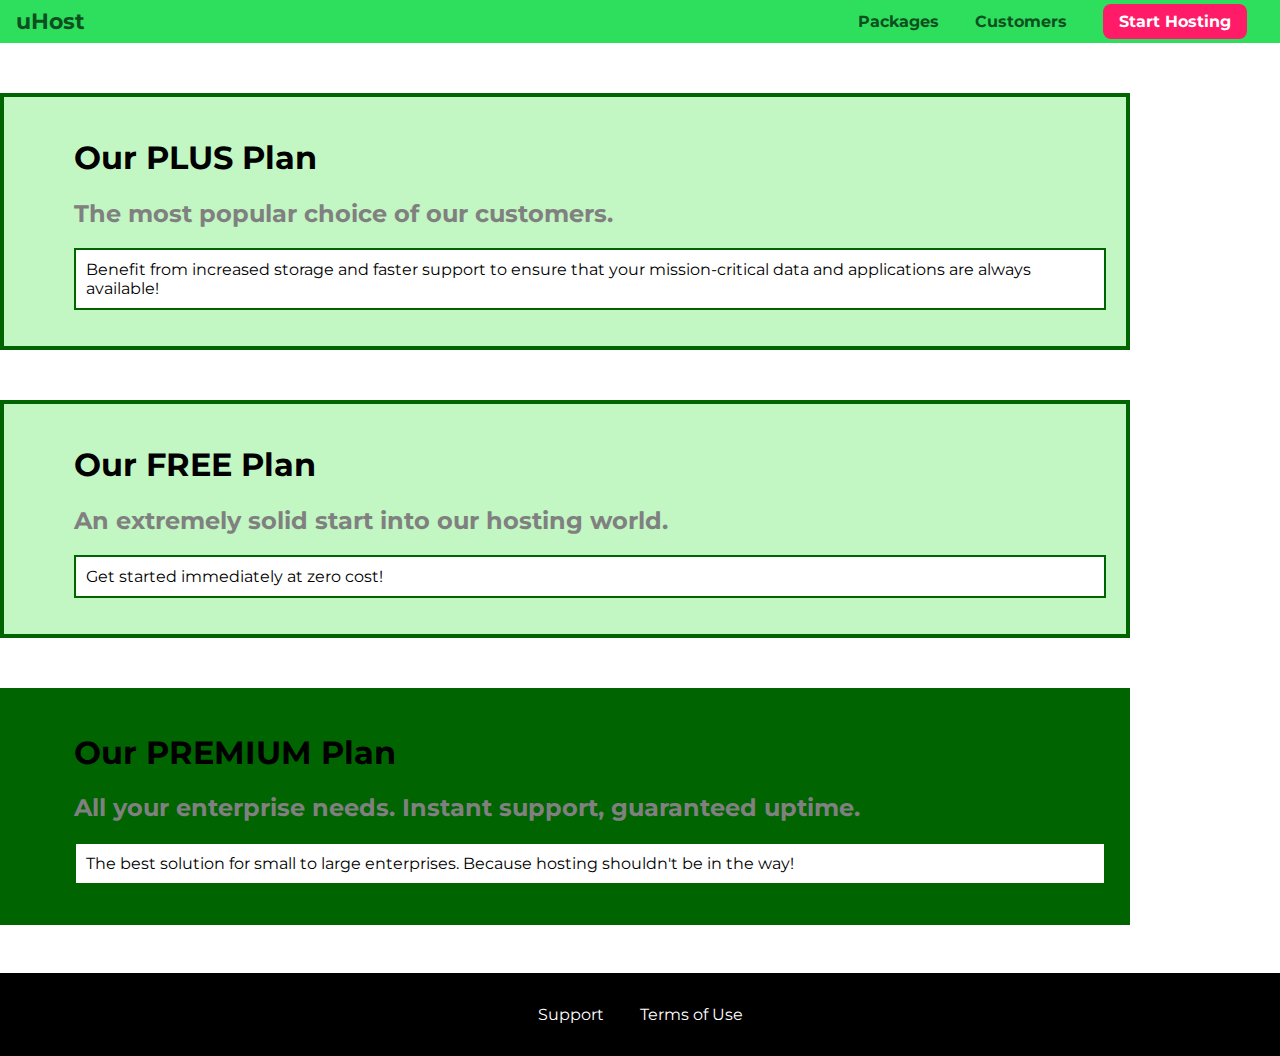
==== packages/index.html @ 97447c00 "challanged solved" ====
<!DOCTYPE html>
<html lang="en">

<head>
    <meta charset="UTF-8">
    <meta http-equiv="X-UA-Compatible" content="ie=edge">
    <title>uHost</title>
    <link rel="shortcut icon" href="favicon.png">
    <link href="https://fonts.googleapis.com/css?family=Montserrat:400,700" rel="stylesheet">
    <link rel="stylesheet" href="../shared.css">
    <link rel="stylesheet" href="packages.css">
</head>

<body>
    <header class="main-header">
        <div>
            <a href="../index.html" class="main-header__brand">
                uHost
            </a>
        </div>
        <nav class="main-nav">
            <ul class="main-nav__items">
                <li class="main-nav__item">
                    <a href="index.html">Packages</a>
                </li>
                <li class="main-nav__item">
                    <a href="../customers/index.html">Customers</a>
                </li>
                <li class="main-nav__item main-nav__item--cta">
                    <a href="../start-hosting/index.html">Start Hosting</a>
                </li>
            </ul>
        </nav>
    </header>
    <main>
        <section class="sectionTop">
            <a href="#" class="sectionAnchor">
                <h1 class="sectionAnchorH1">Our PLUS Plan</h1>
                <h2 class="sectionAnchorH2">The most popular choice of our customers.</h2>
                <p class="sectionAnchorP">Benefit from increased storage and faster support to ensure that your mission-critical data and applications
                    are always available!</p>
            </a>
        </section>
        <section class="sectionTop">
            <a href="#" class="sectionAnchor">
                <h1 class="sectionAnchorH1">Our FREE Plan</h1>
                <h2 class="sectionAnchorH2">An extremely solid start into our hosting world.</h2>
                <p class="sectionAnchorP">Get started immediately at zero cost!</p>
            </a>
        </section>
        <section class="sectionTop sectionAnchorLast">
            <a href="#" class="sectionAnchor">
                <h1 class="sectionAnchorH1">Our PREMIUM Plan</h1>
                <h2 class="sectionAnchorH2">All your enterprise needs. Instant support, guaranteed uptime. </h2>
                <p class="sectionAnchorP">The best solution for small to large enterprises. Because hosting shouldn't be in the way!</p>
            </a>
        </section>
    </main>

    <footer class="main-footer">
        <nav>
            <ul class="main-footer__links">
                <li class="main-footer__link">
                    <a href="#">Support</a>
                </li>
                <li class="main-footer__link">
                    <a href="#">Terms of Use</a>
                </li>
            </ul>
        </nav>
    </footer>

</body>
</html>
---- shared.css ----
* {
    box-sizing: border-box;
}

body {
    font-family: 'Montserrat', sans-serif;
    margin: 0;
}

.main-header {
    width: 100%;
    background: #2ddf5c;
    padding: 8px 16px;
}

.main-header > div {
    display: inline-block;
    vertical-align: middle;
}

.main-header__brand {
    color: #0e4f1f;
    text-decoration: none;
    font-weight: bold;
    font-size: 22px;
}

.main-nav {
    display: inline-block;
    text-align: right;
    width: calc(100% - 74px);
    vertical-align: middle;
}

.main-nav__items {
    margin: 0;
    padding: 0;
    list-style: none;
}

.main-nav__item {
    display: inline-block;
    margin: 0 16px;
}

.main-nav__item a {
    text-decoration: none;
    color: #0e4f1f;
    font-weight: bold;
    padding: 3px 0;
}

.main-nav__item a:hover,
.main-nav__item a:active {
    color: white;
    border-bottom: 5px solid white;
}

.main-nav__item--cta a {
    color: white;
    background: #ff1b68;
    padding: 8px 16px;
    border-radius: 8px;
}

.main-nav__item--cta a:hover,
.main-nav__item--cta a:active {
    color: #ff1b68;
    background: white;
    border: none;
}


.main-footer{
    background: black;
    padding: 32px;
    margin-top: 48px;
}

.main-footer__links{
    list-style: none;
    margin: 0;
    padding: 0;
    text-align: center;
}

.main-footer__link{
    display: inline-block;
    margin: 0 16px;
}


.main-footer__link a{
    color: white;
    text-decoration: none;
}

.main-footer__link a:hover,
.main-footer__link a:active{
    color: #ccc;
}

.button{
    background: #0e4f1f;
    color: white;
    font: inherit;
    border: 1px solid #0e4f1f;
    padding: 8px;
    border-radius: 8px;
    font-weight: bold;
    cursor: pointer;
}

.button:hover,
.button:active{
    background: white;
    color: #0e4f1f; 
}

.button:focus{
    outline: none;
}
---- packages/packages.css ----
.sectionTop {
    margin-top: 50px;
    margin-right: 150px;
    border: 4px solid darkgreen;
    padding: 20px;
    background: rgb(194, 246, 194);
}

.sectionAnchor{
    text-decoration: none;
}

.sectionAnchorH1,
.sectionAnchorH2
{
    color: black;
    padding-left: 50px;
}

.sectionAnchorH2{
    color: gray;
}

.sectionAnchorP {
    border: 2px solid darkgreen;
    padding: 10px;
    margin-left: 50px;
    text-decoration: none;
    color: black;
    background: white;
}


.sectionAnchorLast {
    background: darkgreen !important;
    color: white;
}
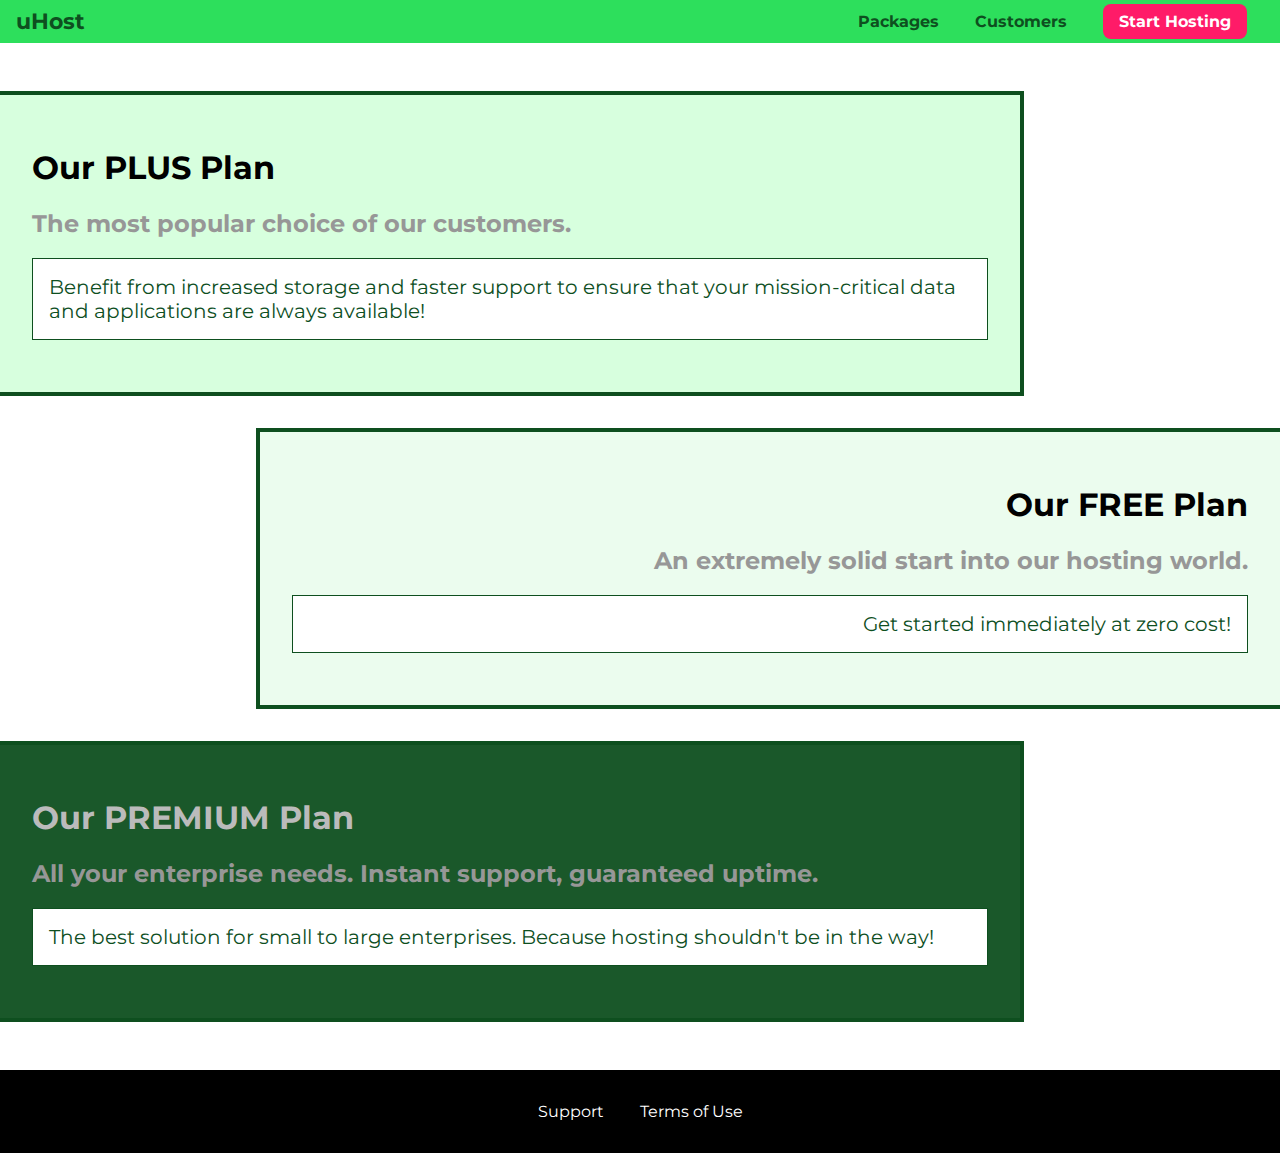
==== commit 7da982b3: "section 5 complete" ====
--- a/packages/index.html
+++ b/packages/index.html
@@ -32,7 +32,8 @@
             </ul>
         </nav>
     </header>
-    <main>
+ 
+    <!-- <main>
         <section class="sectionTop">
             <a href="#" class="sectionAnchor">
                 <h1 class="sectionAnchorH1">Our PLUS Plan</h1>
@@ -55,6 +56,32 @@
                 <p class="sectionAnchorP">The best solution for small to large enterprises. Because hosting shouldn't be in the way!</p>
             </a>
         </section>
+    </main> --> 
+
+    <main>
+        <section class="package" id="plus">
+            <a href="#" >
+                <h1 class="package__title">Our PLUS Plan</h1>
+                <h2 class="package__subtitle">The most popular choice of our customers.</h2>
+                <p class="package__info">Benefit from increased storage and faster support to ensure that your mission-critical data and applications
+                    are always available!</p>
+            </a>
+        </section>
+        <section class="package" id="free">
+            <a href="#">
+                <h1 class="package__title">Our FREE Plan</h1>
+                <h2 class="package__subtitle">An extremely solid start into our hosting world.</h2>
+                <p class="package__info">Get started immediately at zero cost!</p>
+            </a>
+        </section>
+        <div class="clearfix"></div>
+        <section class="package" id="premium">
+            <a href="#">
+                <h1 class="package__title">Our PREMIUM Plan</h1>
+                <h2 class="package__subtitle">All your enterprise needs. Instant support, guaranteed uptime. </h2>
+                <p class="package__info">The best solution for small to large enterprises. Because hosting shouldn't be in the way!</p>
+            </a>
+        </section>
     </main>
 
     <footer class="main-footer">
--- a/packages/packages.css
+++ b/packages/packages.css
@@ -1,4 +1,4 @@
-.sectionTop {
+/* .sectionTop {
     margin-top: 50px;
     margin-right: 150px;
     border: 4px solid darkgreen;
@@ -34,4 +34,82 @@
 .sectionAnchorLast {
     background: darkgreen !important;
     color: white;
+} */
+
+
+
+
+main {
+    padding-top: 32px;
+}
+
+
+.package:hover,
+.package:active{
+    box-shadow: 2px 2px 4px rgba(0,0,0,0.5);
+    border-color: #ff5454;
+}
+
+.package {
+    width: 80%;
+    margin: 16px 0;
+    border : 4px solid #0e4f1f;
+    border-left: none;
+}
+
+.package a {
+    text-decoration: none;
+    color: inherit;
+    display: block;
+    padding: 32px;
+}
+
+
+.package__subtitle {
+    color : #979797
+}
+
+.package__info{
+    padding: 16px;
+    border: 1px solid #0e4f1f;
+    font-size: 20px;
+    background: white;
+    color: #0e4f1f;
+}
+
+.clearfix{
+    clear: both;
+}
+
+#plus {
+    background: rgba(213,255,220,0.95);
+}
+
+#free {
+    float: right;
+    background: rgba(234, 252, 237, 0.95);
+    border-right: none;
+    border-left: 4px solid #0e4f1f;
+    text-align: right;
+}
+
+
+#free:hover,
+#free:active{
+    box-shadow: 2px 2px 4px rgba(0,0,0,0.5);
+    border-color: #ff5454;
+}
+
+
+#premium {
+    background: rgba(14,79,31,0.95);
+}
+
+
+#premium .package__title{
+    color: white;
+}
+
+#premium .package__title {
+    color: #bbb;
 }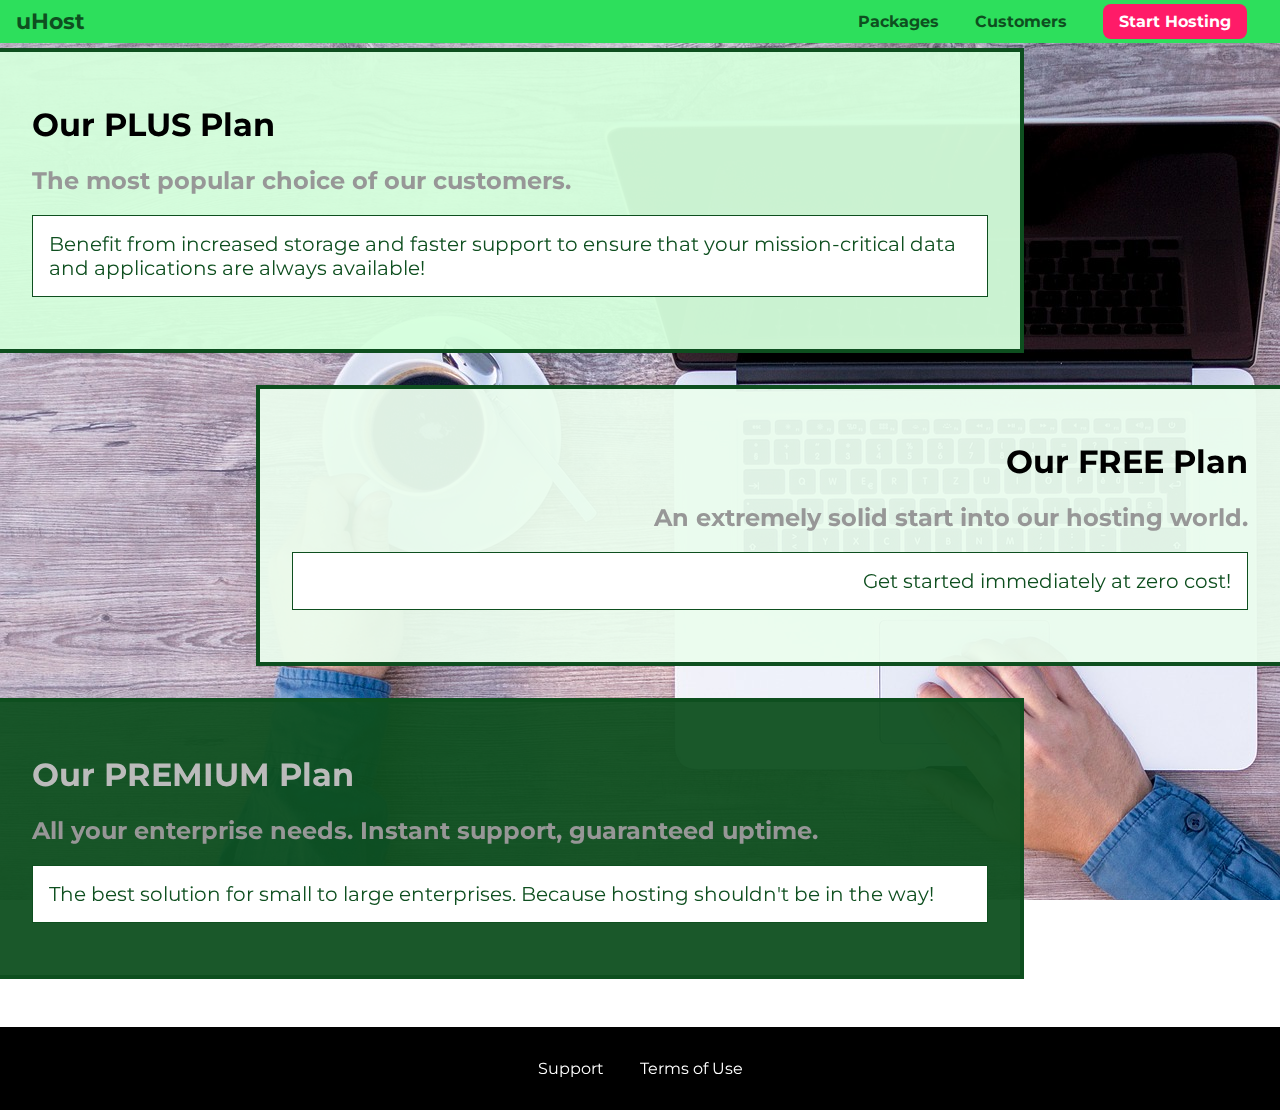
==== commit 915402ca: "positioning started" ====
--- a/packages/index.html
+++ b/packages/index.html
@@ -12,6 +12,8 @@
 </head>
 
 <body>
+    <div class="background">
+    </div>
     <header class="main-header">
         <div>
             <a href="../index.html" class="main-header__brand">
--- a/shared.css
+++ b/shared.css
@@ -11,6 +11,7 @@
     width: 100%;
     background: #2ddf5c;
     padding: 8px 16px;
+    position: fixed;
 }
 
 .main-header > div {
--- a/packages/packages.css
+++ b/packages/packages.css
@@ -36,13 +36,17 @@
     color: white;
 } */
 
-
-
-
 main {
     padding-top: 32px;
 }
 
+.background{
+    background: url('../images/plans-background.jpg');
+    width: 100%;
+    height: 100%; 
+    position: fixed;
+    z-index: -1;
+}
 
 .package:hover,
 .package:active{
@@ -55,6 +59,8 @@
     margin: 16px 0;
     border : 4px solid #0e4f1f;
     border-left: none;
+    /* z-index: 100; */
+    /* adding zindex on elements which do not have any position property i.e other than static, for those elements z index wont work */
 }
 
 .package a {
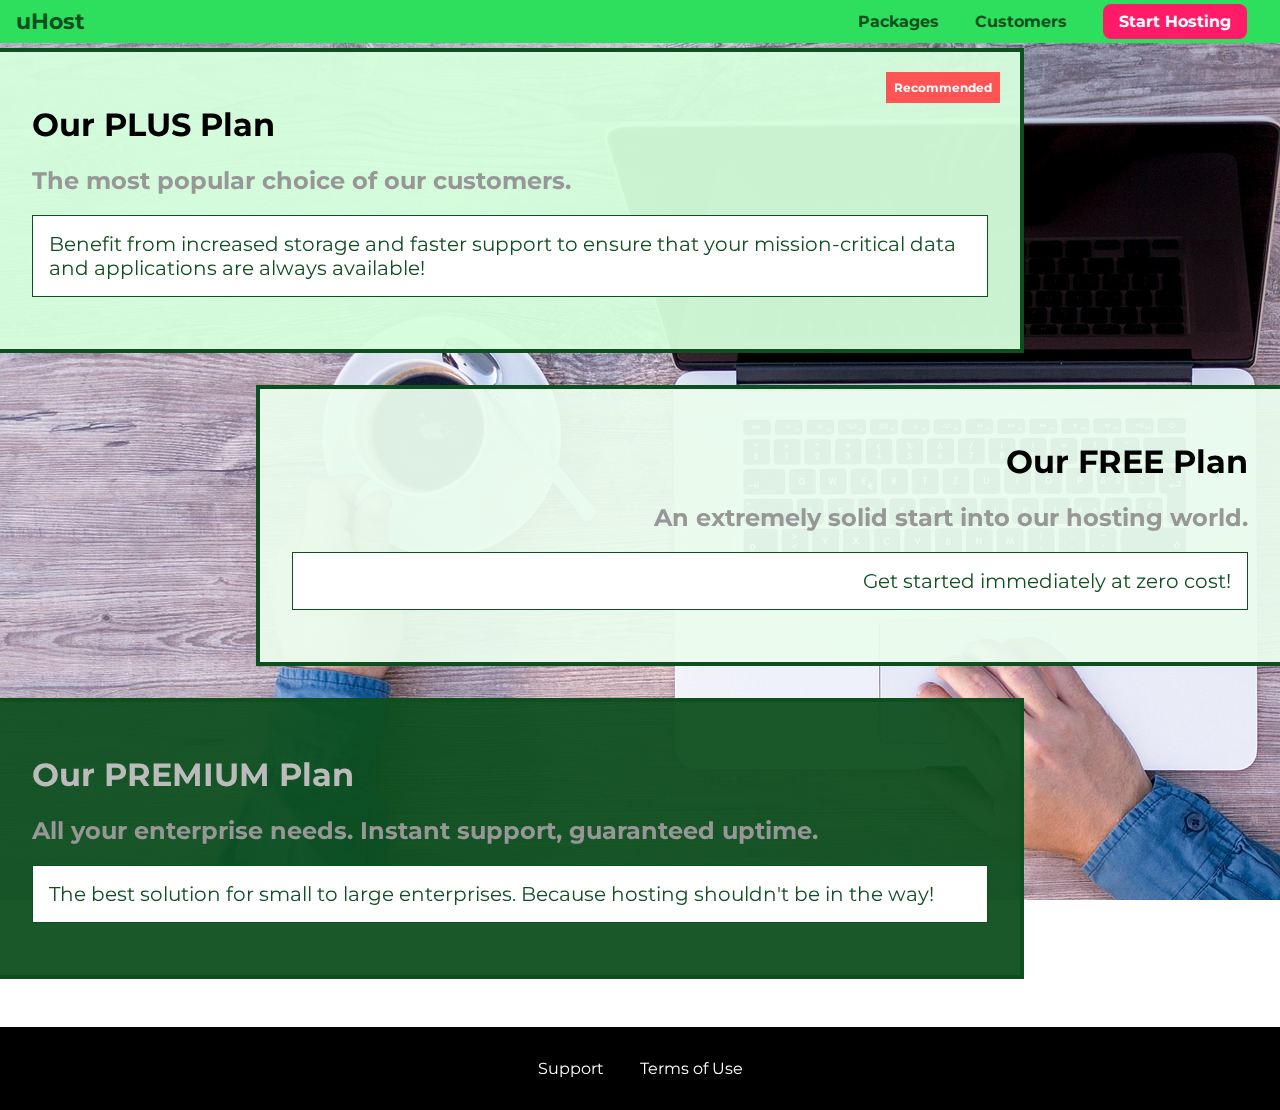
==== commit a3eff998: "positioning complete" ====
--- a/packages/index.html
+++ b/packages/index.html
@@ -64,6 +64,7 @@
         <section class="package" id="plus">
             <a href="#" >
                 <h1 class="package__title">Our PLUS Plan</h1>
+               <h2 class="package__badge">Recommended</h2>
                 <h2 class="package__subtitle">The most popular choice of our customers.</h2>
                 <p class="package__info">Benefit from increased storage and faster support to ensure that your mission-critical data and applications
                     are always available!</p>
--- a/shared.css
+++ b/shared.css
@@ -12,6 +12,7 @@
     background: #2ddf5c;
     padding: 8px 16px;
     position: fixed;
+    z-index: 1;
 }
 
 .main-header > div {
--- a/packages/packages.css
+++ b/packages/packages.css
@@ -59,6 +59,7 @@
     margin: 16px 0;
     border : 4px solid #0e4f1f;
     border-left: none;
+    position: relative;
     /* z-index: 100; */
     /* adding zindex on elements which do not have any position property i.e other than static, for those elements z index wont work */
 }
@@ -70,6 +71,17 @@
     padding: 32px;
 }
 
+
+.package__badge{
+    position: absolute;
+    top: 0;
+    right: 0;
+    margin: 20px;
+    font-size: 12px;
+    color: white;
+    background: #ff5454;
+    padding: 8px;
+}
 
 .package__subtitle {
     color : #979797
